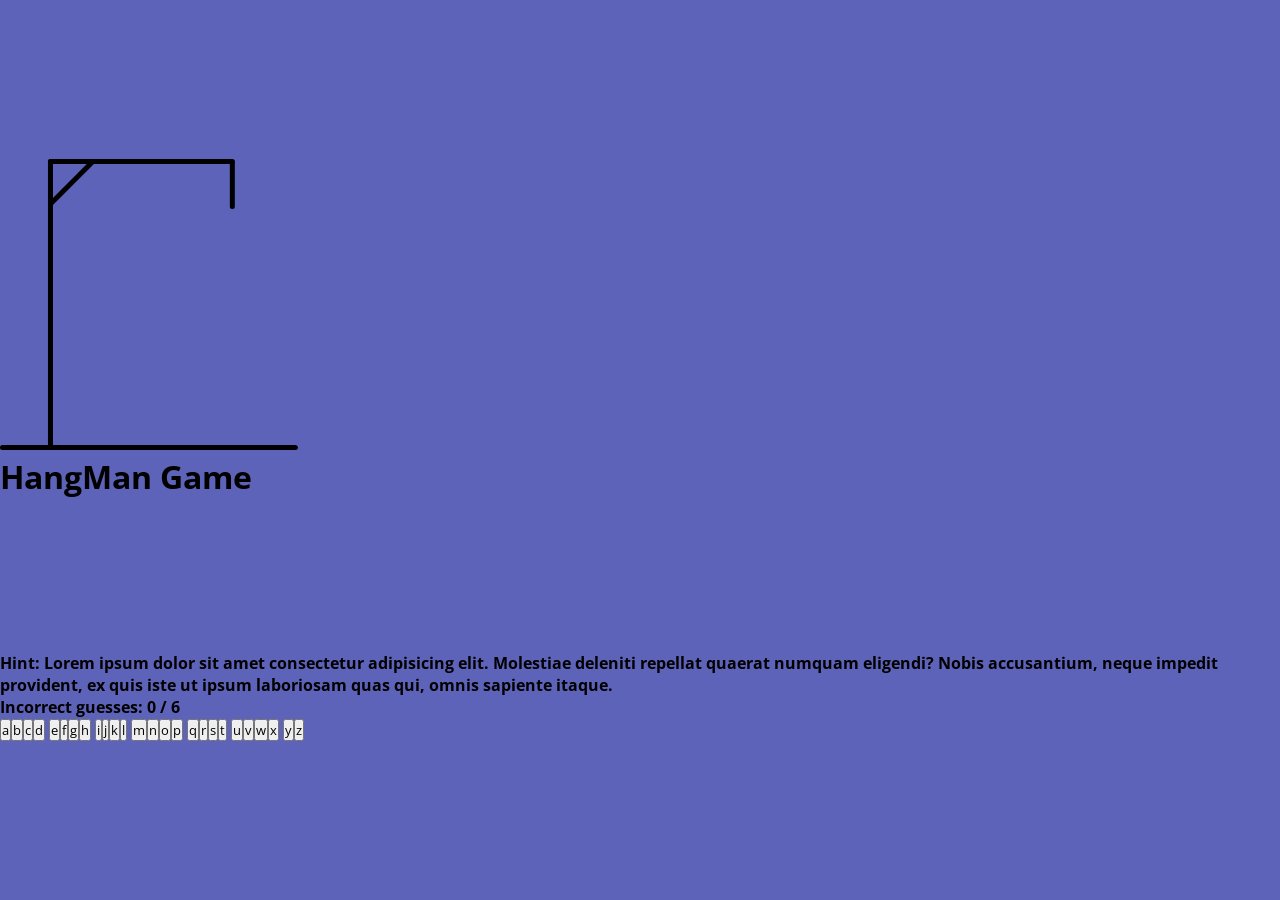
==== JS project/index.html @ 4ee8ee22 "project" ====
<!DOCTYPE html>
<html lang="en">
<head>
    <meta charset="UTF-8">
    <meta name="viewport" content="width=device-width, initial-scale=1.0">
    <title>JS project</title>
    <link rel="stylesheet" href="index.css">
</head>
<body>
    <div class="container">
        <div class="hangman-box">
            <img src="images/hangman-0.svg" alt="">
            <h1>HangMan Game</h1>
        </div>
        <div class="game-box">
        <ul class="word-display">
            <li class="letter"></li>
            <li class="letter"></li>
            <li class="letter"></li>
            <li class="letter"></li>
            <li class="letter"></li>
            <li class="letter"></li>
            <li class="letter"></li>
        </ul>
        <h4 class="hint-text">
            Hint:
            <b>Lorem ipsum dolor sit amet consectetur adipisicing elit. Molestiae deleniti repellat quaerat numquam eligendi? Nobis accusantium, neque impedit provident, ex quis iste ut ipsum laboriosam quas qui, omnis sapiente itaque.</b>
        </h4>
        <h4 class="guesses-text">
            Incorrect guesses:
            <b>0 / 6</b>
        </h4>
        <div class="keyboard">
            <button>a</button><button>b</button><button>c</button><button>d</button>
            <button>e</button><button>f</button><button>g</button><button>h</button>
            <button>i</button><button>j</button><button>k</button><button>l</button>
            <button>m</button><button>n</button><button>o</button><button>p</button>
            <button>q</button><button>r</button><button>s</button><button>t</button>
            <button>u</button><button>v</button><button>w</button><button>x</button>
            <button>y</button><button>z</button>
        </div>
        </div>
    </div>
</body>
</html>
---- JS project/index.css ----
@import url('https://fonts.googleapis.com/css2?family=Montserrat:ital,wght@0,100..900;1,100..900&family=Noto+Sans:ital,wght@0,100..900;1,100..900&family=Open+Sans:ital,wght@0,300..800;1,300..800&display=swap');
*{
    margin:0;
    padding: 0;
    box-sizing: border-box;
    font-family: "Open Sans",sans-serif;
}
body {
    display: flex;
    align-items: center;
    justify-content: center;
    min-height: 100vh;
    background: #5E63BA;
}
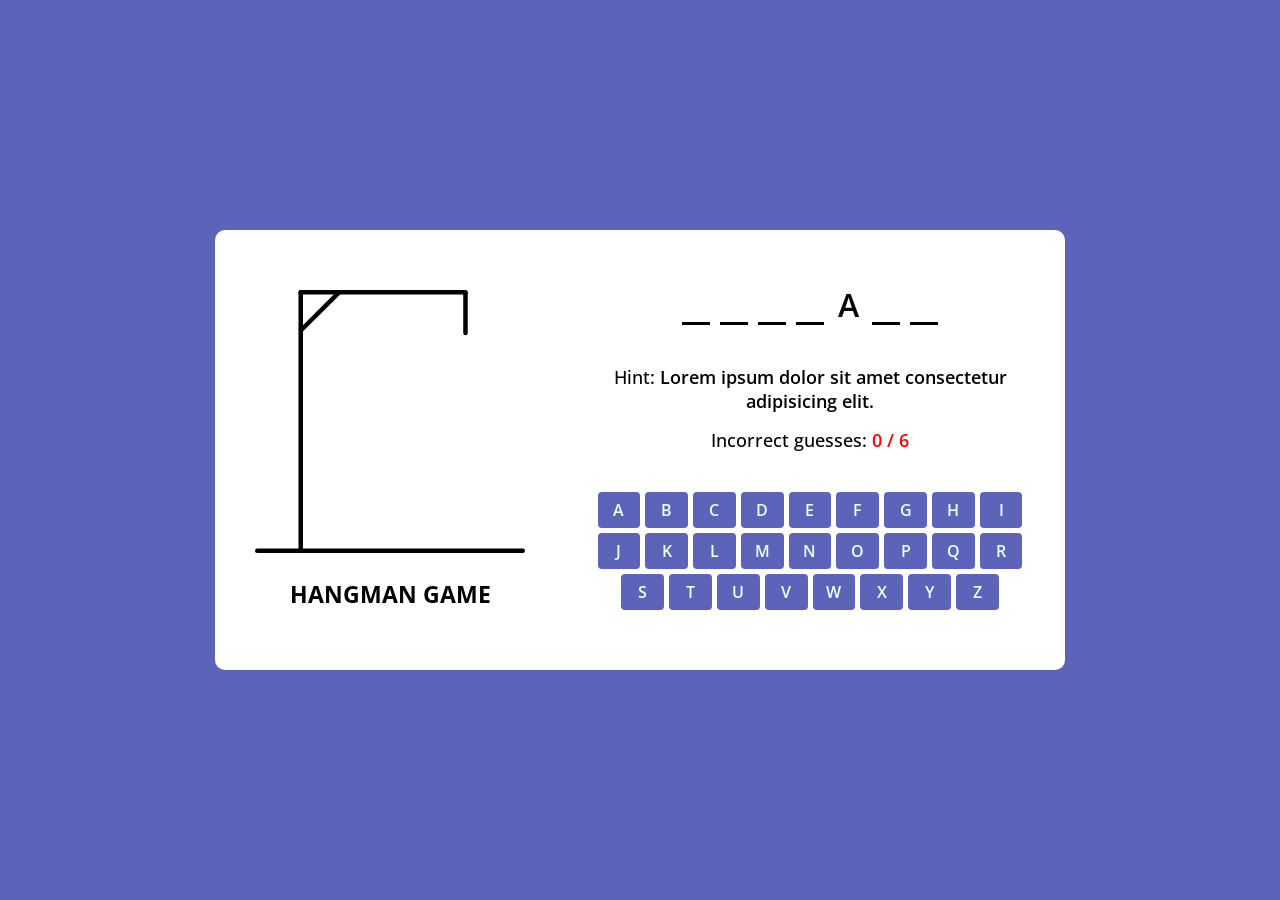
==== commit 9f44b370: "project" ====
--- a/JS project/index.html
+++ b/JS project/index.html
@@ -5,8 +5,17 @@
     <meta name="viewport" content="width=device-width, initial-scale=1.0">
     <title>JS project</title>
     <link rel="stylesheet" href="index.css">
+     
 </head>
 <body>
+    <div class="game-modal">
+        <div class="content">
+            <img src="images/lost.gif" alt="">
+            <h4>Game Over!</h4>
+            <p>The correct word was: <b>rainbow</b></p>
+            <button class="play-again">Play Again</button>
+        </div>
+    </div>
     <div class="container">
         <div class="hangman-box">
             <img src="images/hangman-0.svg" alt="">
@@ -18,28 +27,30 @@
             <li class="letter"></li>
             <li class="letter"></li>
             <li class="letter"></li>
-            <li class="letter"></li>
+            <li class="letter guessed">a</li>
             <li class="letter"></li>
             <li class="letter"></li>
         </ul>
         <h4 class="hint-text">
             Hint:
-            <b>Lorem ipsum dolor sit amet consectetur adipisicing elit. Molestiae deleniti repellat quaerat numquam eligendi? Nobis accusantium, neque impedit provident, ex quis iste ut ipsum laboriosam quas qui, omnis sapiente itaque.</b>
+            <b>Lorem ipsum dolor sit amet consectetur adipisicing elit.</b>
         </h4>
         <h4 class="guesses-text">
             Incorrect guesses:
             <b>0 / 6</b>
         </h4>
         <div class="keyboard">
-            <button>a</button><button>b</button><button>c</button><button>d</button>
+            <!-- <button>a</button><button>b</button><button>c</button><button>d</button>
             <button>e</button><button>f</button><button>g</button><button>h</button>
             <button>i</button><button>j</button><button>k</button><button>l</button>
             <button>m</button><button>n</button><button>o</button><button>p</button>
             <button>q</button><button>r</button><button>s</button><button>t</button>
             <button>u</button><button>v</button><button>w</button><button>x</button>
-            <button>y</button><button>z</button>
+            <button>y</button><button>z</button> -->
         </div>
         </div>
     </div>
+    <script src="index.js"></script>
+    <script src="wordlist.js"></script>
 </body>
 </html>
--- a/JS project/index.css
+++ b/JS project/index.css
@@ -8,7 +8,134 @@
 body {
     display: flex;
     align-items: center;
+    padding:0 10px ;
     justify-content: center;
     min-height: 100vh;
     background: #5E63BA;
+}
+.container{
+    width: 850px;
+    background: #fff;
+    display: flex;
+    gap: 70px;
+    align-items: flex-end;
+    padding: 60px 40px;
+    border-radius: 10px;
+}
+.hangman-box img{
+    max-width: 270px;
+}
+.hangman-box h1{
+    font-size: 1.45rem;
+    margin-top: 20px;
+    text-align: center;
+    text-transform: uppercase;
+}
+.word-display{
+    display: flex;
+    gap: 10px;
+    list-style: none;
+    align-items: center;
+    justify-content: center;
+}
+.word-display .letter{
+    width: 28px;
+    font-size: 2rem;
+    font-weight: 600;
+    text-align: center;
+    text-transform: uppercase;
+    margin-bottom: 40px;
+    border-bottom:3px solid black ;
+}
+.word-display .letter.guessed{
+    border-color: transparent;
+    margin: -40px 0 35px;
+}
+.game-box h4{
+    text-align: center;
+    font-size: 1.1rem;
+    font-weight: 500;
+    margin-bottom: 15px;
+}
+.game-box h4 b{
+    font-weight: 600;
+}
+.game-box  .guesses-text b{
+    color: red;
+}
+.game-box .keyboard{
+    display: flex;
+    gap: 5px;
+    margin-top: 40px;
+    flex-wrap: wrap;
+    justify-content: center;
+}
+:where(.game-modal, .keyboard) button {
+    color: azure;
+    font-size: 1rem;
+    font-weight: 600;
+    cursor: pointer;
+    outline: none;
+    border: none;
+    background: #5E63BA;
+    border-radius: 4px;
+    text-transform: uppercase;
+}
+.keyboard button{
+    padding: 7px;
+    width: calc(100%/9 - 5px) ;
+}
+:where(.game-modal, .keyboard) button:hover{
+    background: #9ca0e3;
+}
+.game-modal{
+    position: fixed;
+    left: 0;
+    top: 0;
+    width: 100%;
+    height: 100%;
+    display: none;
+    align-items: center;
+    justify-content: center;
+    background:rgba(0,0,0,0.6) ;
+}
+.game-modal .content{
+    background: #fff;
+    max-width: 420px;
+    width: 100%;
+    text-align: center;
+    border-radius: 10px;
+    padding: 30px;
+}
+.game-modal img{
+    max-width: 130px;
+}
+.game-modal h4{
+    font-size: 1.53rem;
+}
+.game-modal p{
+    font-size: 1.15rem;
+    margin: 15px 0 30px;
+    font-weight: 500;
+}
+.game-modal p b {
+    color: #5E63BA;
+    font-weight: 600;
+}
+.game-modal button{
+    padding: 12px 23px;
+}
+
+@media (max-width:782px){
+    .container{
+        flex-direction: column;
+        padding: 30px 15px;
+        align-items: center;
+    }
+    .hangman-box img{
+        max-width: 200px;
+    }
+    .hangman-box h1{
+        display: none;
+    }
 }
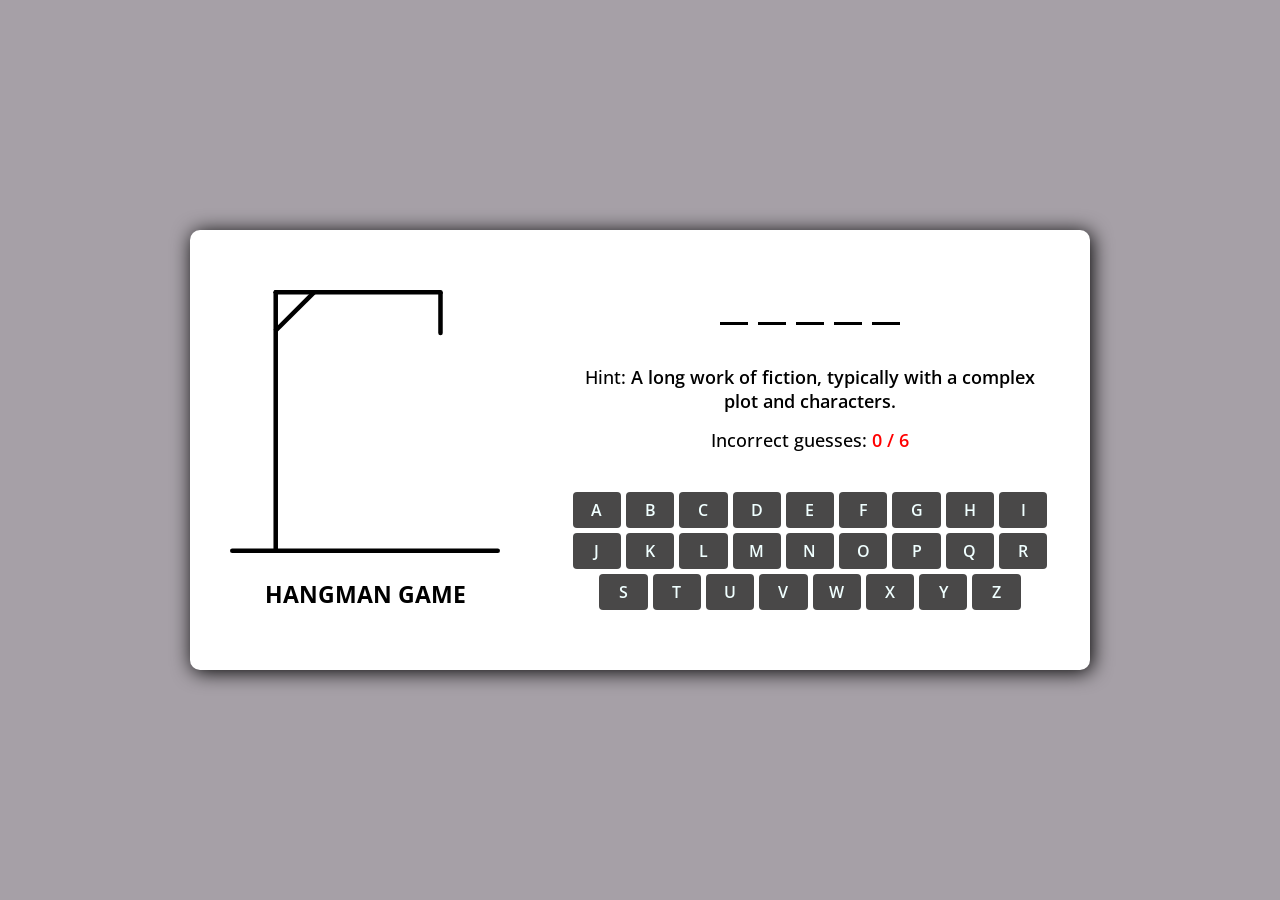
==== commit 9d04eef2: "project" ====
--- a/JS project/index.html
+++ b/JS project/index.html
@@ -5,7 +5,6 @@
     <meta name="viewport" content="width=device-width, initial-scale=1.0">
     <title>JS project</title>
     <link rel="stylesheet" href="index.css">
-     
 </head>
 <body>
     <div class="game-modal">
@@ -22,15 +21,7 @@
             <h1>HangMan Game</h1>
         </div>
         <div class="game-box">
-        <ul class="word-display">
-            <li class="letter"></li>
-            <li class="letter"></li>
-            <li class="letter"></li>
-            <li class="letter"></li>
-            <li class="letter guessed">a</li>
-            <li class="letter"></li>
-            <li class="letter"></li>
-        </ul>
+        <ul class="word-display"></ul>
         <h4 class="hint-text">
             Hint:
             <b>Lorem ipsum dolor sit amet consectetur adipisicing elit.</b>
@@ -50,7 +41,8 @@
         </div>
         </div>
     </div>
+    <script src="wordlist.js"></script>
     <script src="index.js"></script>
-    <script src="wordlist.js"></script>
+    
 </body>
 </html>
--- a/JS project/index.css
+++ b/JS project/index.css
@@ -11,16 +11,17 @@
     padding:0 10px ;
     justify-content: center;
     min-height: 100vh;
-    background: #5E63BA;
+    background: rgb(166, 160, 167);
 }
 .container{
-    width: 850px;
+    width: 900px;
     background: #fff;
     display: flex;
     gap: 70px;
     align-items: flex-end;
     padding: 60px 40px;
     border-radius: 10px;
+    box-shadow: 2px 2px 20px;
 }
 .hangman-box img{
     max-width: 270px;
@@ -77,7 +78,7 @@
     cursor: pointer;
     outline: none;
     border: none;
-    background: #5E63BA;
+    background:rgb(73, 72, 72);
     border-radius: 4px;
     text-transform: uppercase;
 }
@@ -85,8 +86,12 @@
     padding: 7px;
     width: calc(100%/9 - 5px) ;
 }
+.keyboard button[disabled] {
+    opacity: 0.6;
+    pointer-events: none;
+}
 :where(.game-modal, .keyboard) button:hover{
-    background: #9ca0e3;
+    background: #7e7e83;
 }
 .game-modal{
     position: fixed;
@@ -94,10 +99,19 @@
     top: 0;
     width: 100%;
     height: 100%;
-    display: none;
+    opacity: 0;
+    padding: 0 10px;
+    pointer-events: none;
+    z-index: 999;
+    display: flex;
     align-items: center;
     justify-content: center;
     background:rgba(0,0,0,0.6) ;
+    transition: opacity 0.4s ease;
+}
+.game-modal.show{
+    opacity: 1;
+    pointer-events: auto;
 }
 .game-modal .content{
     background: #fff;
@@ -119,7 +133,7 @@
     font-weight: 500;
 }
 .game-modal p b {
-    color: #5E63BA;
+    color: #468f1f;
     font-weight: 600;
 }
 .game-modal button{
